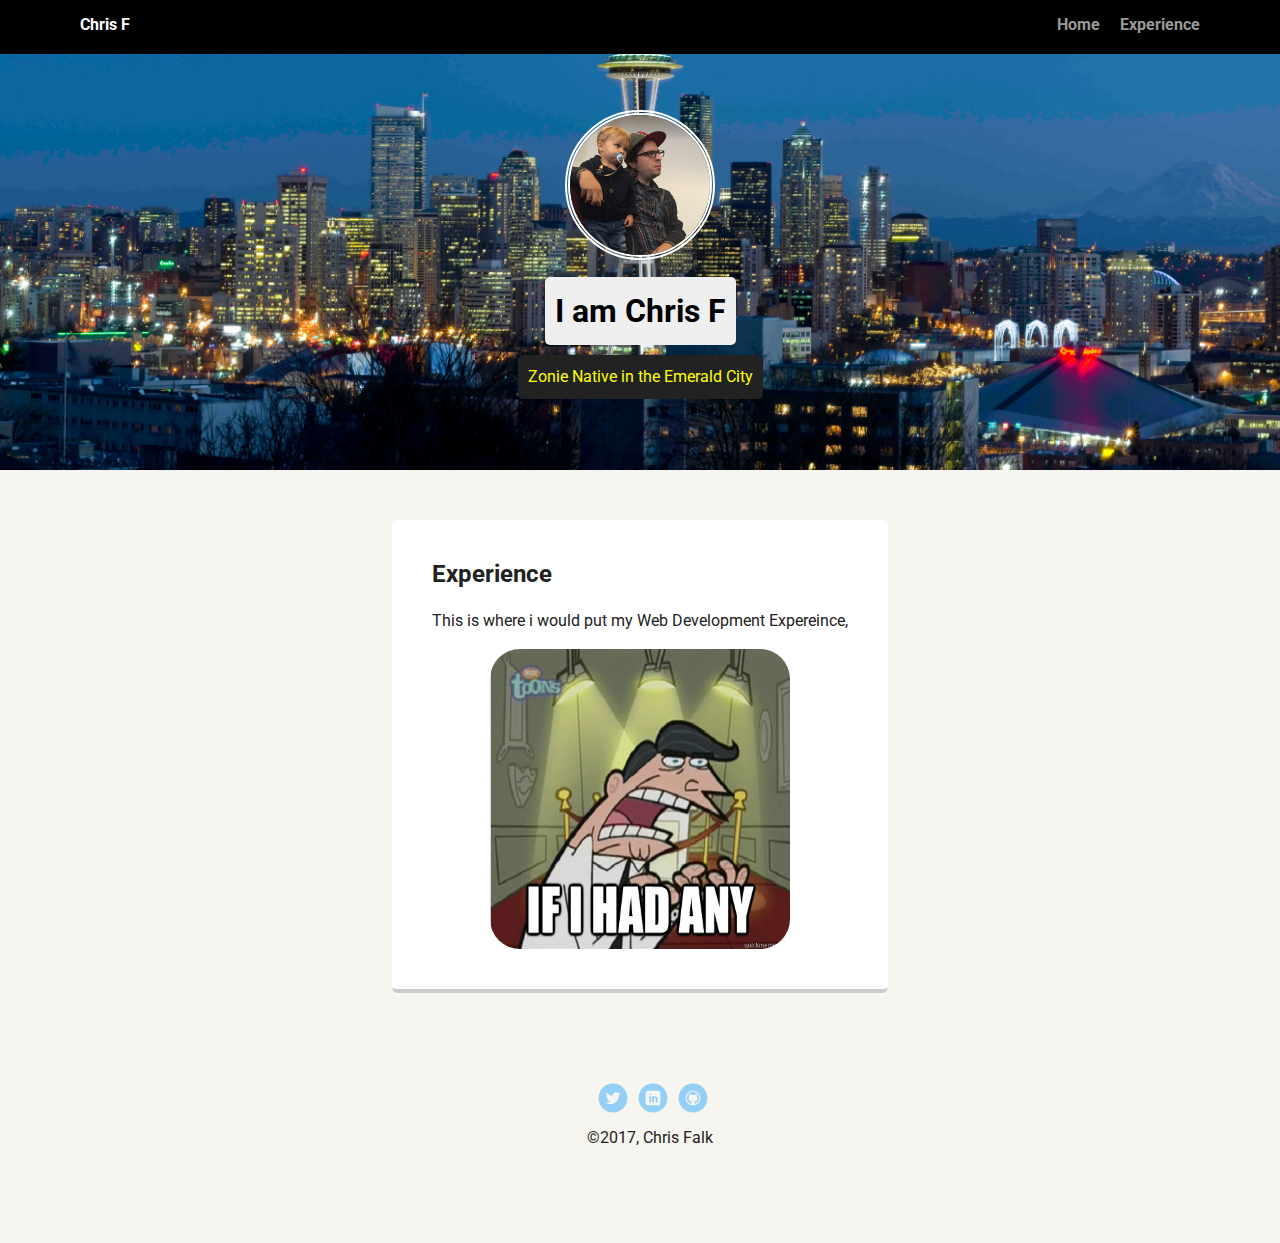
==== experience.html @ a0f6ded5 "V.1.0.0" ====
<!doctype html>
<html lang="en">
<head>
  <meta charset="utf-8">
  <title>Chris Falk's Profile</title>
  <meta name="viewport" content="width=device-width, initial-scale=1.0">
  <link rel="stylesheet" href="styles.css">
  <link href="https://fonts.googleapis.com/css?family=Muli%7CRoboto:400,300,500,700,900" rel="stylesheet"></head>
  <body>

    <div class="main-nav">
        <ul class="nav">
          <li class="name">Chris F</li>
          <li><a href="index.html">Home</a></li>
          <li><a href="experience.html">Experience</a></li>
        </ul>
    </div>

    <header>
      <img src="images/profilepic.jpg" alt="Lewis and Chris" class="profile-image">
      <h1 class="tag name">I am Chris F</h1>
      <p class="tag location">Zonie Native in the Emerald City</p>
    </header>

    <main class="flex">

      <div class="card">
        <h2>Experience</h2>
        <p>This is where i would put my Web Development Expereince,</p>
        <img src="images/ifihadany.jpg" alt="If I Had Any Meme" class="meme">
      </div>

    </main>
    <footer>
      <ul>
        <li><a href="https://twitter.com/ChrisFalk" target="_blank" class="social twitter">Twitter</a></li>
        <li><a href="https://www.linkedin.com/in/christopher-falk-840ba6b8/" target="_blank" class="social linkedin">LinkedIn</a></li>
        <li><a href="https://github.com/christophersfalk" target="_blank" class="social github">Github</a></li>
      </ul>
      <p class="copyright">&copy2017, Chris Falk</p>
    </footer>
  </body>
  </html>
---- styles.css ----
/* Global Layout Set-up */
* {
  box-sizing: border-box;
}

body {
  margin: 0;
  padding: 0;
  text-align: center;
  font-family: 'Roboto', sans-serif;
  color: #222;
  background: #f7f5f0;
}
/* Link Styles */

a {
  text-decoration: none;
  color: #999;
}
a:hover {
  color: #6633ff;
}

/* Section Styles */

.main-nav {
  width: 100%;
  background: black;
  min-height: 30px;
  padding: 10px;
  position: fixed;
  text-align: center;
}
.nav {
  display: flex;
  justify-content: space-around;
  font-weight: 700;
  list-style-type: none;
  margin: 0 auto;
  padding: 0;
}

.nav .name {
    display: block;
    margin-right: auto;
    color: white;
}
.nav li {
  padding: 5px 10px 10px 10px;
}
.nav a {
  transition: all .5s;
}
.nav a:hover {
  color: white
}

header {
  text-align: center;
  background: url('images/seattle.jpg') no-repeat top center ;
  background-size: cover;
  overflow: hidden;
  padding-top: 60px;
}
header {
  line-height: 1.5;
}
header .profile-image {
  margin-top: 50px;
  width: 150px;
  height: 150px;
  border-radius: 50%;
  border: 5px double white;
  transition: all .5s;
}
header .profile-image:hover {
  transform: scale(1.2) rotate(15deg);
}

.meme {
  border-radius: 10%;
  width: 300px;
  height: 300px;
  display: block;
  margin: auto;
}
.tag {
  background-color: #efefef;
  color: black;
  padding: 10px;
  border-radius: 5px;
  display: table;
  margin: 10px auto;
}
.location {
  background-color: #222;
  color: yellow;
}
.card {
  margin: 30px;
  padding: 20px 40px 40px;
  max-width: 500px;
  text-align: left;
  background: #fff;
  border-bottom: 4px solid #ccc;
  border-radius: 6px;
  transition: all .5s;
}
.card:hover {
  border-color: #ff99ff;
}

ul.skills {
  padding: 0;
  text-align: center;
}

.skills li {
  border-radius: 6px;
  display: inline-block;
  background: #ff9904;
  color: white;
  padding: 5px 10px;
  margin: 2px;
}

.skills li:nth-child(odd) {
  background: #0399ff;
}

footer {
  width: 100%;
  min-height: 30px;
  padding: 20px 0 40px 20px;
}

footer .copyright {
  top: -8px;
  font-size: .75em;
}

footer ul {
  list-style-type: none;
  margin: 0;
  padding: 0;
}

footer ul li {
  display: inline-block;
}

a.social {
  display: inline-block;
  text-indent: -9999px;
  margin-left: 5px;
  width: 30px;
  height: 30px;
  background-size: 30px 30px;
  opacity: .4;
  transition: all .5s;
}
a.twitter {
  background-image: url(images/twitter.svg);
}
a.linkedin {
  background-image: url(images/linkedin.svg);
}
a.github {
  background-image: url(images/github.svg);
}
a.social:hover {
  opacity: 1;
}
.clearfix {
  clear: both;
}

/* Styles for larger screens */
@media screen and (min-width: 720px) {

  .flex {
      display: -ms-flexbox;      /* TWEENER - IE 10 */
      display: flex;
      max-width: 1200px;
      -ms-flex-pack: distribute;
      justify-content: space-around;
      margin: 0 auto;
  }

  header {
    min-height: 470px;
  }

  .nav {
    max-width: 1200px;
    padding: 0 30px;
  }


  main {
    padding-top: 20px;
  }

  main p {
    line-height: 1.6em;
  }

  footer {
    font-size: 1.3em;
    max-width: 1200px;
    margin: 40px auto;
  }

}
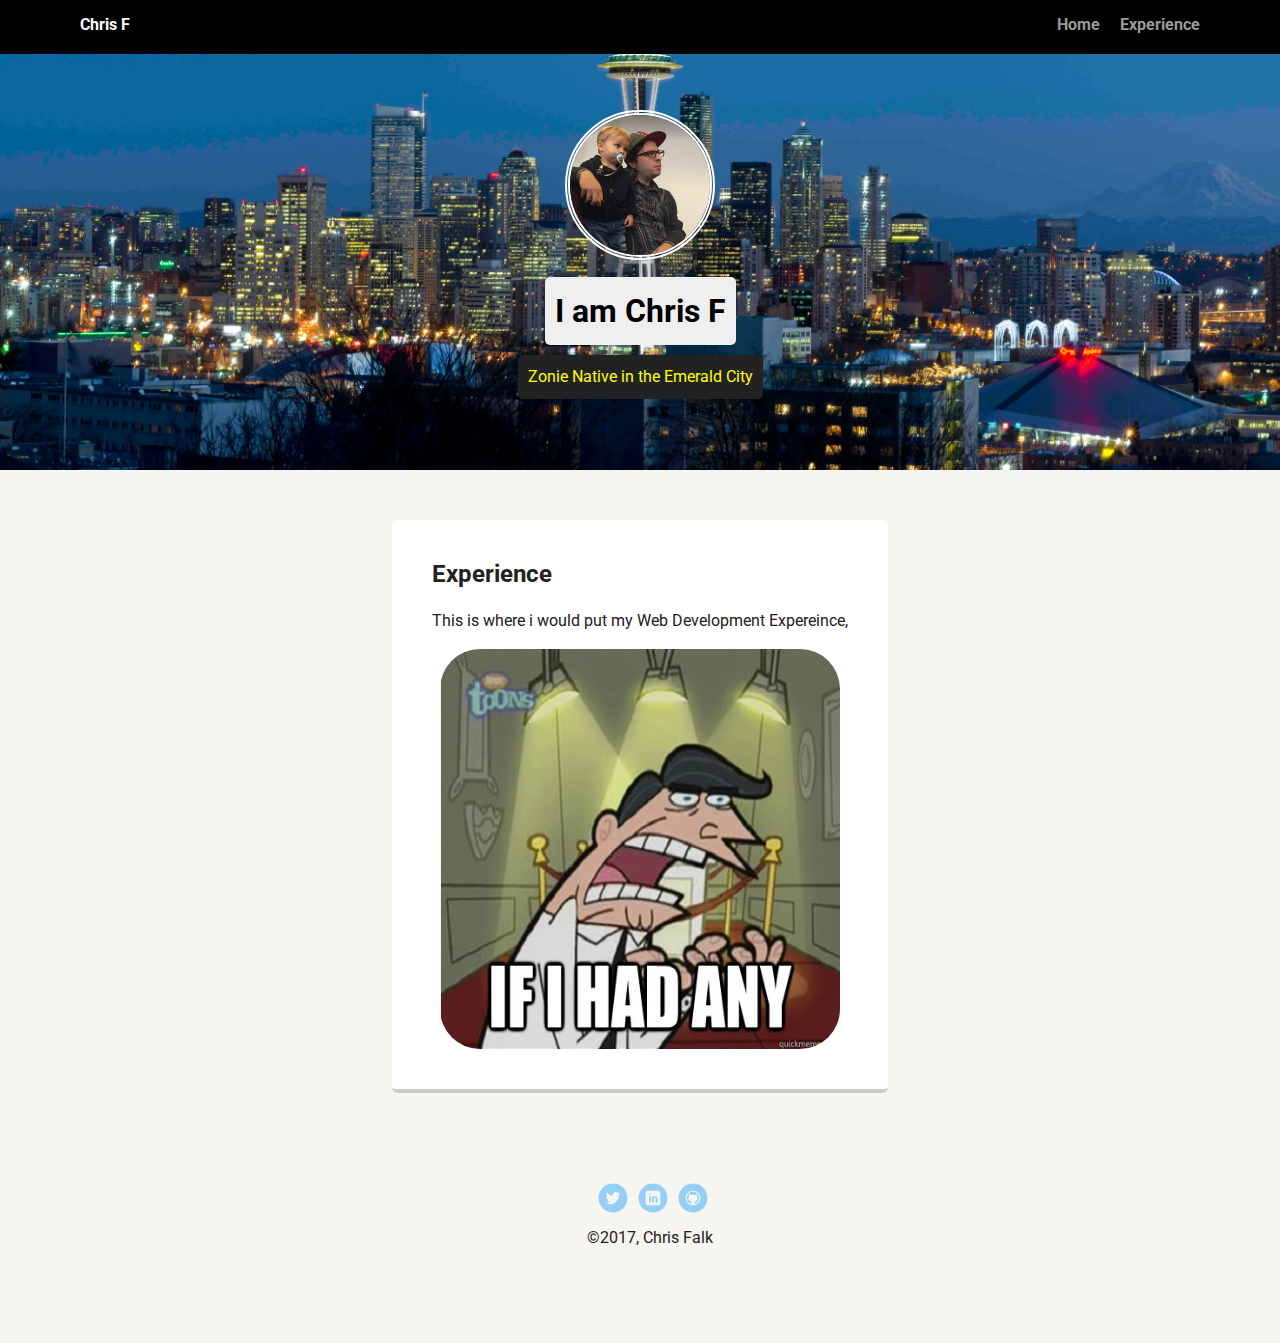
==== commit 6aaeee17: "v.1.0.4" ====
--- a/experience.html
+++ b/experience.html
@@ -37,7 +37,7 @@
         <li><a href="https://www.linkedin.com/in/christopher-falk-840ba6b8/" target="_blank" class="social linkedin">LinkedIn</a></li>
         <li><a href="https://github.com/christophersfalk" target="_blank" class="social github">Github</a></li>
       </ul>
-      <p class="copyright">&copy2017, Chris Falk</p>
+      <p class="copyright">&copy;2017, Chris Falk</p>
     </footer>
   </body>
   </html>
--- a/styles.css
+++ b/styles.css
@@ -74,16 +74,25 @@
   transition: all .5s;
 }
 header .profile-image:hover {
-  transform: scale(1.2) rotate(15deg);
+  transform: scale(1.2) rotate(360deg);
 }
 
 .meme {
   border-radius: 10%;
-  width: 300px;
-  height: 300px;
+  width: 400px;
+  height: 400px;
   display: block;
   margin: auto;
 }
+
+.logo {
+  width:300px;
+  height: 250px;
+  padding: 10px;
+  margin-top: 50px;
+}
+
+
 .tag {
   background-color: #efefef;
   color: black;
